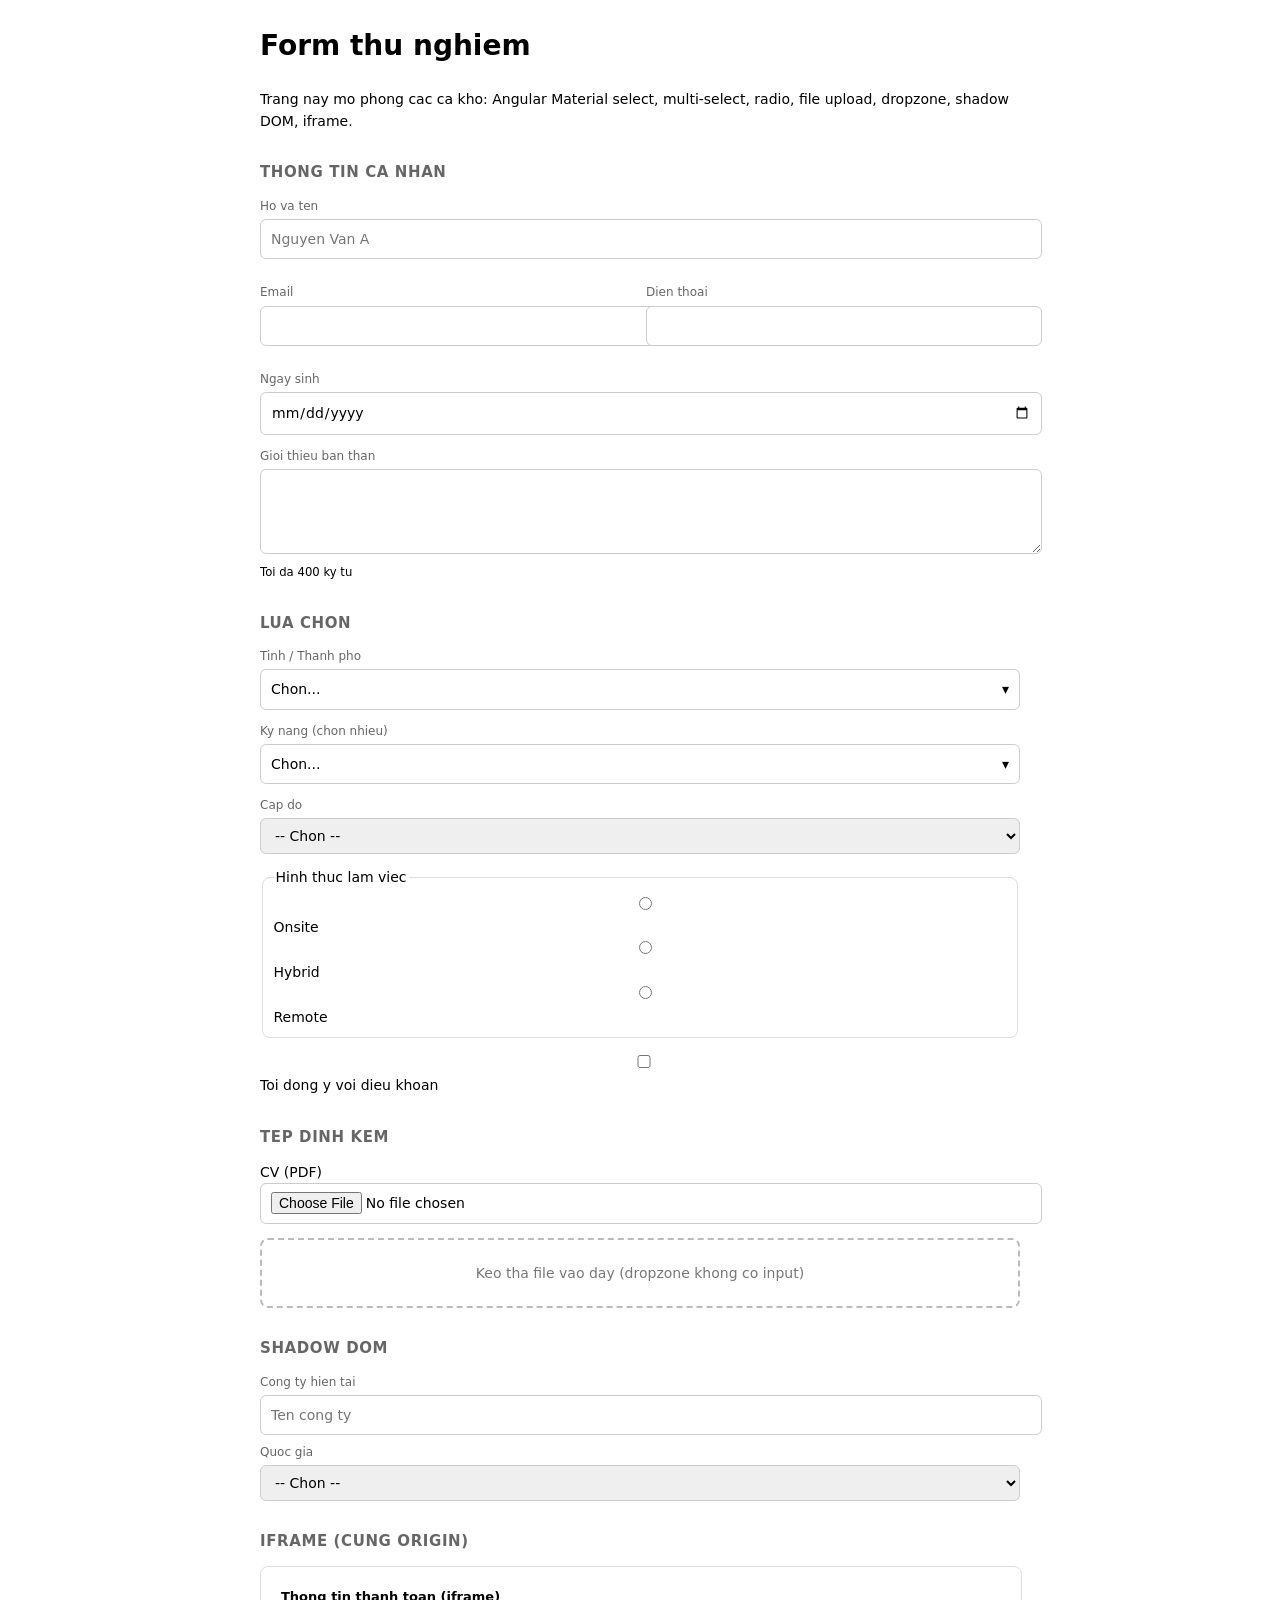
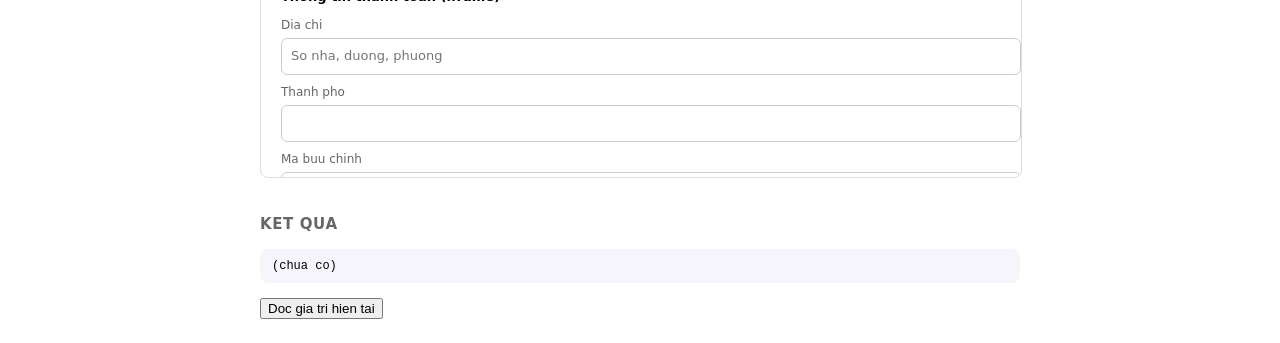
==== testpage/index.html @ e338934f "Initial commit: Autofill Studio (MV3 extension) Chrome MV3 extension tu dien form bang AI: - Locator" ====
<!doctype html>
<html lang="vi">
  <head>
    <meta charset="utf-8" />
    <title>Test form — Angular Material / Shadow DOM / iframe</title>
    <style>
      body { font: 14px/1.6 system-ui, sans-serif; max-width: 760px; margin: 24px auto; padding: 0 16px; }
      h2 { margin-top: 28px; font-size: 15px; text-transform: uppercase; letter-spacing: .04em; color: #666; }
      mat-form-field { display: block; margin: 12px 0; }
      mat-label { display: block; font-size: 12px; color: #666; margin-bottom: 3px; }
      input, textarea, select { width: 100%; padding: 8px 10px; border: 1px solid #ccc; border-radius: 6px; font: inherit; }
      .mat-mdc-select-trigger {
        border: 1px solid #ccc; border-radius: 6px; padding: 8px 10px; cursor: pointer;
        display: flex; justify-content: space-between; background: #fff;
      }
      .cdk-overlay-container { position: fixed; inset: 0; pointer-events: none; z-index: 1000; }
      .cdk-overlay-pane {
        position: absolute; background: #fff; border: 1px solid #ccc; border-radius: 6px;
        box-shadow: 0 6px 20px rgba(0,0,0,.18); pointer-events: auto; max-height: 240px; overflow: auto; min-width: 220px;
      }
      mat-option { display: block; padding: 8px 12px; cursor: pointer; }
      mat-option:hover { background: #f0eeff; }
      mat-option[aria-selected="true"]::before { content: "✓ "; color: #7c5cff; }
      .dropzone { border: 2px dashed #bbb; border-radius: 8px; padding: 22px; text-align: center; color: #777; }
      .row { display: grid; grid-template-columns: 1fr 1fr; gap: 12px; }
      .out { background: #f6f5fb; border-radius: 8px; padding: 10px 12px; font: 12px ui-monospace, monospace; white-space: pre-wrap; }
      iframe { width: 100%; height: 210px; border: 1px solid #ddd; border-radius: 8px; }
      fieldset { border: 1px solid #ddd; border-radius: 8px; }
    </style>
  </head>
  <body>
    <h1>Form thu nghiem</h1>
    <p>Trang nay mo phong cac ca kho: Angular Material select, multi-select, radio, file upload, dropzone, shadow DOM, iframe.</p>

    <h2>Thong tin ca nhan</h2>
    <form id="f1">
      <mat-form-field class="mat-mdc-form-field">
        <mat-label>Ho va ten</mat-label>
        <input formcontrolname="fullName" id="fullName" placeholder="Nguyen Van A" required />
      </mat-form-field>

      <div class="row">
        <mat-form-field class="mat-mdc-form-field">
          <mat-label>Email</mat-label>
          <input type="email" formcontrolname="email" id="email" required />
        </mat-form-field>
        <mat-form-field class="mat-mdc-form-field">
          <mat-label>Dien thoai</mat-label>
          <input type="tel" formcontrolname="phone" id="phone" />
        </mat-form-field>
      </div>

      <mat-form-field class="mat-mdc-form-field">
        <mat-label>Ngay sinh</mat-label>
        <input type="date" formcontrolname="dob" id="dob" />
      </mat-form-field>

      <mat-form-field class="mat-mdc-form-field">
        <mat-label>Gioi thieu ban than</mat-label>
        <textarea rows="3" formcontrolname="bio" id="bio" maxlength="400"></textarea>
        <small class="hint">Toi da 400 ky tu</small>
      </mat-form-field>
    </form>

    <h2>Lua chon</h2>
    <mat-form-field class="mat-mdc-form-field">
      <mat-label>Tinh / Thanh pho</mat-label>
      <mat-select id="city" role="combobox" aria-haspopup="listbox" data-options="TP. Ho Chi Minh,Ha Noi,Da Nang,Can Tho,Hai Phong,Binh Duong">
        <div class="mat-mdc-select-trigger"><span class="val">Chon...</span><span>▾</span></div>
      </mat-select>
    </mat-form-field>

    <mat-form-field class="mat-mdc-form-field">
      <mat-label>Ky nang (chon nhieu)</mat-label>
      <mat-select id="skills" multiple role="combobox" aria-haspopup="listbox"
        data-options="Angular,React,Vue,Node.js,RxJS,NgRx,Nx,Module Federation,TypeScript,Playwright">
        <div class="mat-mdc-select-trigger"><span class="val">Chon...</span><span>▾</span></div>
      </mat-select>
    </mat-form-field>

    <mat-form-field class="mat-mdc-form-field">
      <mat-label>Cap do</mat-label>
      <select id="level">
        <option value="">-- Chon --</option>
        <option value="junior">Junior</option>
        <option value="mid">Middle</option>
        <option value="senior">Senior</option>
        <option value="lead">Tech Lead</option>
      </select>
    </mat-form-field>

    <fieldset>
      <legend>Hinh thuc lam viec</legend>
      <label><input type="radio" name="mode" value="onsite" /> Onsite</label>
      <label><input type="radio" name="mode" value="hybrid" /> Hybrid</label>
      <label><input type="radio" name="mode" value="remote" /> Remote</label>
    </fieldset>

    <p><label><input type="checkbox" id="agree" required /> Toi dong y voi dieu khoan</label></p>

    <h2>Tep dinh kem</h2>
    <label for="cv">CV (PDF)</label>
    <input type="file" id="cv" accept=".pdf,.doc,.docx" />
    <p></p>
    <div class="dropzone" id="dz">Keo tha file vao day (dropzone khong co input)</div>

    <h2>Shadow DOM</h2>
    <my-widget></my-widget>

    <h2>Iframe (cung origin)</h2>
    <iframe src="iframe.html" title="Form trong iframe"></iframe>

    <h2>Ket qua</h2>
    <div class="out" id="out">(chua co)</div>
    <p><button id="dump">Doc gia tri hien tai</button></p>

    <div class="cdk-overlay-container" id="overlay"></div>

    <script>
      /* --- Mo phong mat-select cua Angular Material --- */
      const overlay = document.getElementById('overlay');
      let openFor = null;

      function closePanel() {
        overlay.innerHTML = '';
        openFor = null;
      }

      document.querySelectorAll('mat-select').forEach((sel) => {
        sel.selectedValues = [];
        const trigger = sel.querySelector('.mat-mdc-select-trigger');
        trigger.addEventListener('click', (e) => {
          e.stopPropagation();
          if (openFor === sel) return closePanel();
          closePanel();
          openFor = sel;
          const pane = document.createElement('div');
          pane.className = 'cdk-overlay-pane';
          const list = document.createElement('div');
          list.setAttribute('role', 'listbox');
          if (sel.hasAttribute('multiple')) list.setAttribute('aria-multiselectable', 'true');
          sel.dataset.options.split(',').forEach((label) => {
            const o = document.createElement('mat-option');
            o.setAttribute('role', 'option');
            o.textContent = label;
            o.setAttribute('aria-selected', sel.selectedValues.includes(label) ? 'true' : 'false');
            o.addEventListener('click', (ev) => {
              ev.stopPropagation();
              if (sel.hasAttribute('multiple')) {
                const i = sel.selectedValues.indexOf(label);
                if (i >= 0) sel.selectedValues.splice(i, 1);
                else sel.selectedValues.push(label);
                o.setAttribute('aria-selected', sel.selectedValues.includes(label) ? 'true' : 'false');
              } else {
                sel.selectedValues = [label];
                closePanel();
              }
              sel.querySelector('.val').textContent = sel.selectedValues.join(', ') || 'Chon...';
              sel.dispatchEvent(new Event('change', { bubbles: true }));
            });
            list.appendChild(o);
          });
          pane.appendChild(list);
          const r = trigger.getBoundingClientRect();
          pane.style.left = r.left + 'px';
          pane.style.top = r.bottom + 4 + 'px';
          pane.style.width = r.width + 'px';
          overlay.appendChild(pane);
        });
      });

      document.addEventListener('click', () => closePanel());
      document.addEventListener('keydown', (e) => e.key === 'Escape' && closePanel());

      /* --- Web component voi shadow DOM --- */
      class MyWidget extends HTMLElement {
        connectedCallback() {
          const r = this.attachShadow({ mode: 'open' });
          r.innerHTML = `
            <style>
              label{font-size:12px;color:#666;display:block;margin:8px 0 3px}
              input,select{width:100%;padding:8px 10px;border:1px solid #ccc;border-radius:6px;font:inherit}
            </style>
            <label for="company">Cong ty hien tai</label>
            <input id="company" name="company" placeholder="Ten cong ty" />
            <label for="country">Quoc gia</label>
            <select id="country" name="country">
              <option value="">-- Chon --</option>
              <option value="vn">Viet Nam</option>
              <option value="sg">Singapore</option>
              <option value="jp">Nhat Ban</option>
            </select>`;
        }
      }
      customElements.define('my-widget', MyWidget);

      /* --- Dropzone --- */
      const dz = document.getElementById('dz');
      dz.addEventListener('dragover', (e) => e.preventDefault());
      dz.addEventListener('drop', (e) => {
        e.preventDefault();
        const names = [...(e.dataTransfer?.files || [])].map((f) => f.name);
        dz.textContent = names.length ? 'Da nhan: ' + names.join(', ') : 'Khong co file';
      });

      /* --- Dump --- */
      document.getElementById('dump').addEventListener('click', () => {
        const w = document.querySelector('my-widget').shadowRoot;
        const data = {
          fullName: fullName.value,
          email: email.value,
          phone: phone.value,
          dob: dob.value,
          bio: bio.value,
          city: document.getElementById('city').selectedValues,
          skills: document.getElementById('skills').selectedValues,
          level: level.value,
          mode: document.querySelector('input[name=mode]:checked')?.value || null,
          agree: agree.checked,
          cv: [...(document.getElementById('cv').files || [])].map((f) => f.name),
          company: w.getElementById('company').value,
          country: w.getElementById('country').value,
        };
        document.getElementById('out').textContent = JSON.stringify(data, null, 2);
      });
    </script>
  </body>
</html>
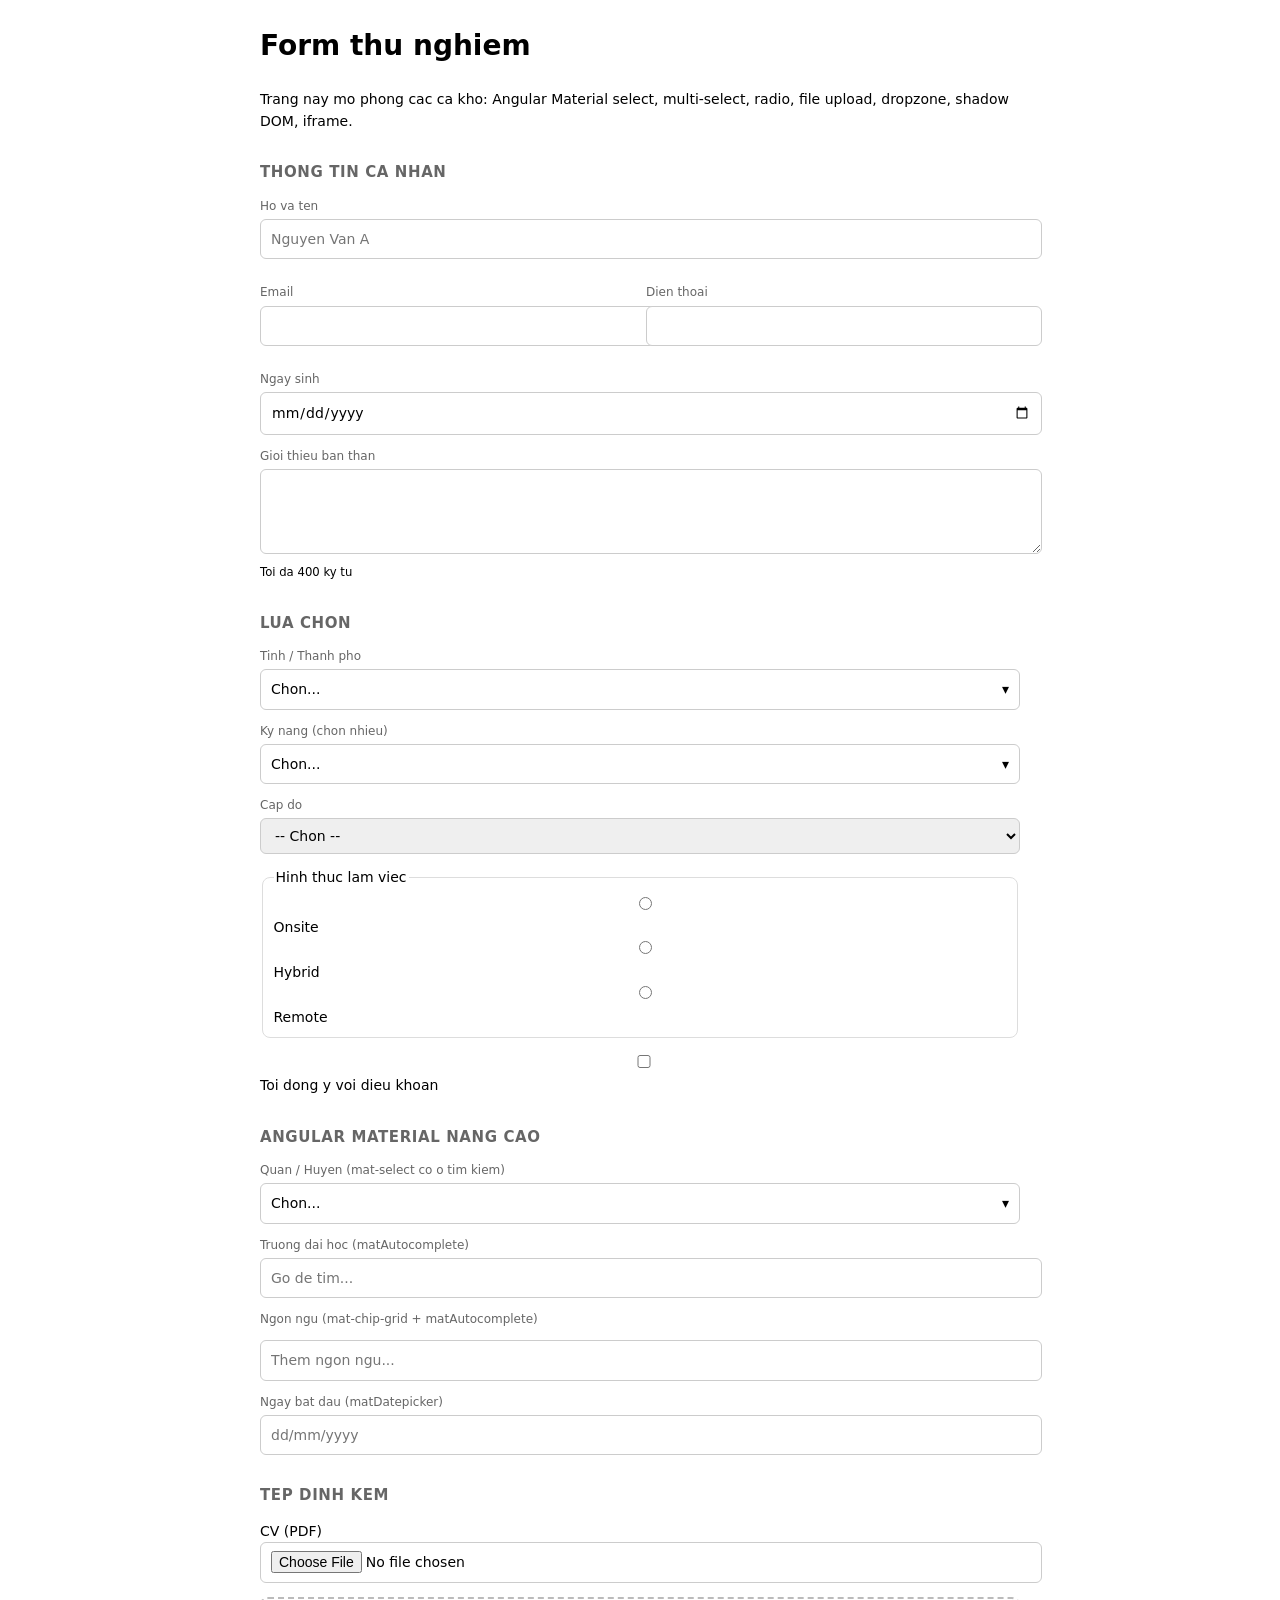
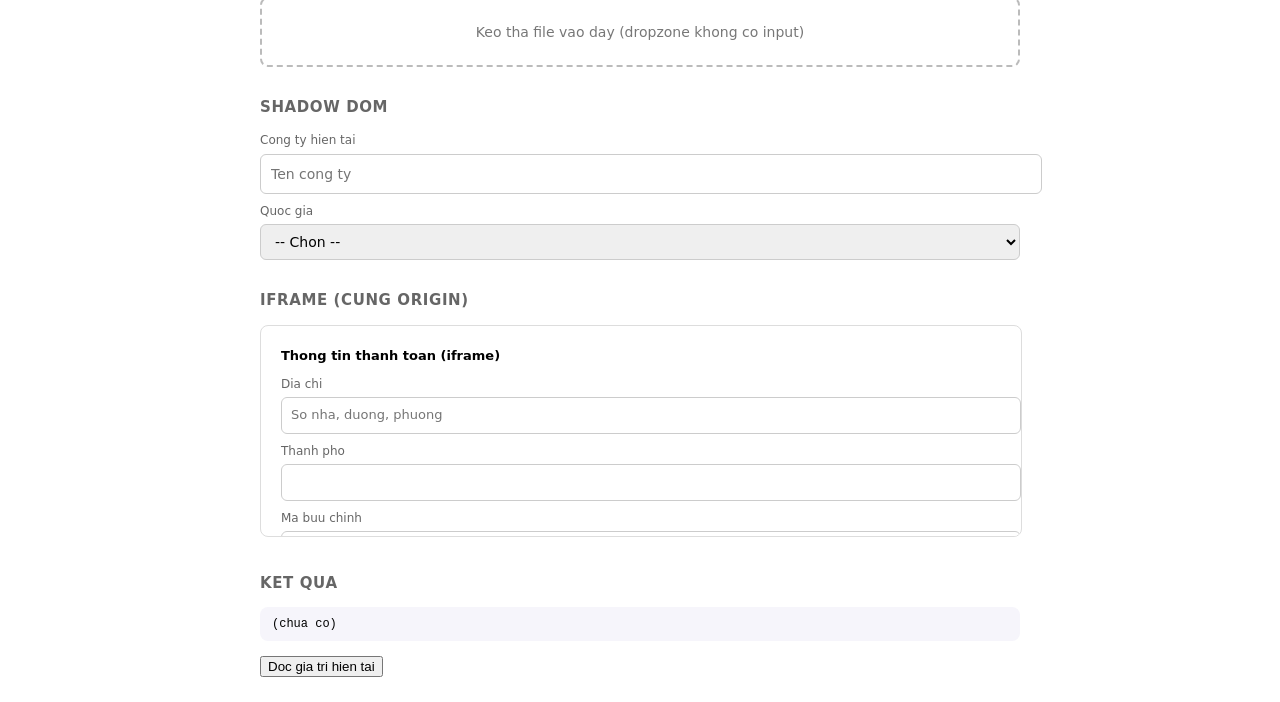
==== commit ed3a7470: "Angular Material: mat-select co o search, matAutocomplete (+chip), matDatepicker dd/mm/yyyy Scanner " ====
--- a/testpage/index.html
+++ b/testpage/index.html
@@ -4,6 +4,9 @@
     <meta charset="utf-8" />
     <title>Test form — Angular Material / Shadow DOM / iframe</title>
     <style>
+      .mat-mdc-chip-grid { display: flex; flex-wrap: wrap; gap: 4px; min-height: 8px; }
+      .mat-mdc-chip { background: #e8e6ff; border-radius: 999px; padding: 2px 10px; font-size: 12px; }
+      .contains-mat-select-search input { width: 100%; box-sizing: border-box; padding: 6px 8px; }
       body { font: 14px/1.6 system-ui, sans-serif; max-width: 760px; margin: 24px auto; padding: 0 16px; }
       h2 { margin-top: 28px; font-size: 15px; text-transform: uppercase; letter-spacing: .04em; color: #666; }
       mat-form-field { display: block; margin: 12px 0; }
@@ -98,6 +101,36 @@
 
     <p><label><input type="checkbox" id="agree" required /> Toi dong y voi dieu khoan</label></p>
 
+    <h2>Angular Material nang cao</h2>
+    <mat-form-field class="mat-mdc-form-field">
+      <mat-label>Quan / Huyen (mat-select co o tim kiem)</mat-label>
+      <mat-select id="district" role="combobox" aria-haspopup="listbox" data-search="1"
+        data-options="Quan 1,Quan 3,Quan 5,Quan 7,Quan 10,Binh Thanh,Phu Nhuan,Tan Binh,Go Vap,Thu Duc">
+        <div class="mat-mdc-select-trigger"><span class="val">Chon...</span><span>▾</span></div>
+      </mat-select>
+    </mat-form-field>
+
+    <mat-form-field class="mat-mdc-form-field">
+      <mat-label>Truong dai hoc (matAutocomplete)</mat-label>
+      <input id="school" role="combobox" aria-autocomplete="list" aria-haspopup="listbox" aria-expanded="false"
+        class="mat-mdc-input-element mat-mdc-autocomplete-trigger" placeholder="Go de tim..." autocomplete="off"
+        data-options="Bach Khoa TP.HCM,Khoa hoc Tu nhien,Cong nghe Thong tin,Kinh te TP.HCM,Su pham Ky thuat,Ton Duc Thang,FPT University,RMIT Vietnam" />
+    </mat-form-field>
+
+    <mat-form-field class="mat-mdc-form-field">
+      <mat-label>Ngon ngu (mat-chip-grid + matAutocomplete)</mat-label>
+      <mat-chip-grid id="langs" class="mat-mdc-chip-grid" role="grid" aria-label="Ngon ngu"></mat-chip-grid>
+      <input id="lang-input" role="combobox" aria-autocomplete="list" aria-expanded="false"
+        class="mat-mdc-chip-input mat-mdc-input-element mat-mdc-autocomplete-trigger" placeholder="Them ngon ngu..." autocomplete="off"
+        data-options="Tieng Viet,English,Nhat,Han,Phap,Duc,Trung" data-chips="langs" />
+    </mat-form-field>
+
+    <mat-form-field class="mat-mdc-form-field">
+      <mat-label>Ngay bat dau (matDatepicker)</mat-label>
+      <input id="start" class="mat-mdc-input-element mat-datepicker-input" placeholder="dd/mm/yyyy" aria-haspopup="dialog" autocomplete="off" />
+      <span class="hint" id="start-parsed"></span>
+    </mat-form-field>
+
     <h2>Tep dinh kem</h2>
     <label for="cv">CV (PDF)</label>
     <input type="file" id="cv" accept=".pdf,.doc,.docx" />
@@ -125,6 +158,8 @@
         overlay.innerHTML = '';
         openFor = null;
       }
+
+      const slugify = (t) => t.normalize('NFD').replace(/[\u0300-\u036f]/g, '').toLowerCase();
 
       document.querySelectorAll('mat-select').forEach((sel) => {
         sel.selectedValues = [];
@@ -139,7 +174,37 @@
           const list = document.createElement('div');
           list.setAttribute('role', 'listbox');
           if (sel.hasAttribute('multiple')) list.setAttribute('aria-multiselectable', 'true');
-          sel.dataset.options.split(',').forEach((label) => {
+          let filter = '';
+          if (sel.dataset.search) {
+            // ngx-mat-select-search: o tim kiem nam trong mot mat-option
+            const so = document.createElement('mat-option');
+            so.className = 'contains-mat-select-search';
+            so.setAttribute('role', 'option');
+            so.setAttribute('aria-disabled', 'true');
+            const si = document.createElement('input');
+            si.className = 'mat-select-search-input';
+            si.placeholder = 'Tim kiem...';
+            si.addEventListener('click', (ev) => ev.stopPropagation());
+            si.addEventListener('input', () => {
+              filter = slugify(si.value);
+              render();
+            });
+            so.appendChild(si);
+            list.appendChild(so);
+          }
+          const render = () => {
+            list.querySelectorAll('mat-option:not(.contains-mat-select-search)').forEach((n) => n.remove());
+            const labels = sel.dataset.options.split(',').filter((l) => !filter || slugify(l).includes(filter));
+            if (!labels.length) {
+              const none = document.createElement('mat-option');
+              none.className = 'mat-select-search-no-entries-found';
+              none.setAttribute('role', 'option');
+              none.setAttribute('aria-disabled', 'true');
+              none.textContent = 'Khong tim thay';
+              list.appendChild(none);
+              return;
+            }
+            labels.forEach((label) => {
             const o = document.createElement('mat-option');
             o.setAttribute('role', 'option');
             o.textContent = label;
@@ -159,7 +224,9 @@
               sel.dispatchEvent(new Event('change', { bubbles: true }));
             });
             list.appendChild(o);
-          });
+            });
+          };
+          render();
           pane.appendChild(list);
           const r = trigger.getBoundingClientRect();
           pane.style.left = r.left + 'px';
@@ -171,6 +238,67 @@
 
       document.addEventListener('click', () => closePanel());
       document.addEventListener('keydown', (e) => e.key === 'Escape' && closePanel());
+
+      /* --- Mo phong matAutocomplete (don va chip) --- */
+      document.querySelectorAll('input[role="combobox"][data-options]').forEach((inp) => {
+        const chips = inp.dataset.chips ? document.getElementById(inp.dataset.chips) : null;
+        inp.selected = [];
+        const open = () => {
+          closePanel();
+          openFor = inp;
+          const q = slugify(inp.value);
+          const labels = inp.dataset.options.split(',').filter((l) => !q || slugify(l).includes(q));
+          if (!labels.length) return;
+          const pane = document.createElement('div');
+          pane.className = 'cdk-overlay-pane';
+          const list = document.createElement('div');
+          list.className = 'mat-mdc-autocomplete-panel';
+          list.setAttribute('role', 'listbox');
+          labels.forEach((label) => {
+            const o = document.createElement('mat-option');
+            o.setAttribute('role', 'option');
+            o.textContent = label;
+            o.addEventListener('click', (ev) => {
+              ev.stopPropagation();
+              if (chips) {
+                if (!inp.selected.includes(label)) {
+                  inp.selected.push(label);
+                  const c = document.createElement('mat-chip-row');
+                  c.className = 'mat-mdc-chip';
+                  c.textContent = label;
+                  chips.appendChild(c);
+                }
+                inp.value = '';
+              } else {
+                inp.value = label;
+                inp.selected = [label];
+              }
+              inp.dispatchEvent(new Event('input', { bubbles: true }));
+              inp.dispatchEvent(new Event('change', { bubbles: true }));
+              closePanel();
+            });
+            list.appendChild(o);
+          });
+          pane.appendChild(list);
+          const r = inp.getBoundingClientRect();
+          pane.style.left = r.left + 'px';
+          pane.style.top = r.bottom + 4 + 'px';
+          pane.style.width = r.width + 'px';
+          overlay.appendChild(pane);
+          inp.setAttribute('aria-expanded', 'true');
+        };
+        // panel chi hien khi da go it nhat 1 ky tu (giong autocomplete that)
+        inp.addEventListener('input', () => (inp.value ? open() : closePanel()));
+        inp.addEventListener('click', (e) => e.stopPropagation());
+      });
+
+      /* --- Mo phong matDatepicker: parse dd/mm/yyyy --- */
+      const start = document.getElementById('start');
+      start.addEventListener('change', () => {
+        const m = start.value.match(/^(\d{2})\/(\d{2})\/(\d{4})$/);
+        start.dataset.iso = m ? `${m[3]}-${m[2]}-${m[1]}` : '';
+        document.getElementById('start-parsed').textContent = m ? `parsed: ${start.dataset.iso}` : 'khong hop le (can dd/mm/yyyy)';
+      });
 
       /* --- Web component voi shadow DOM --- */
       class MyWidget extends HTMLElement {
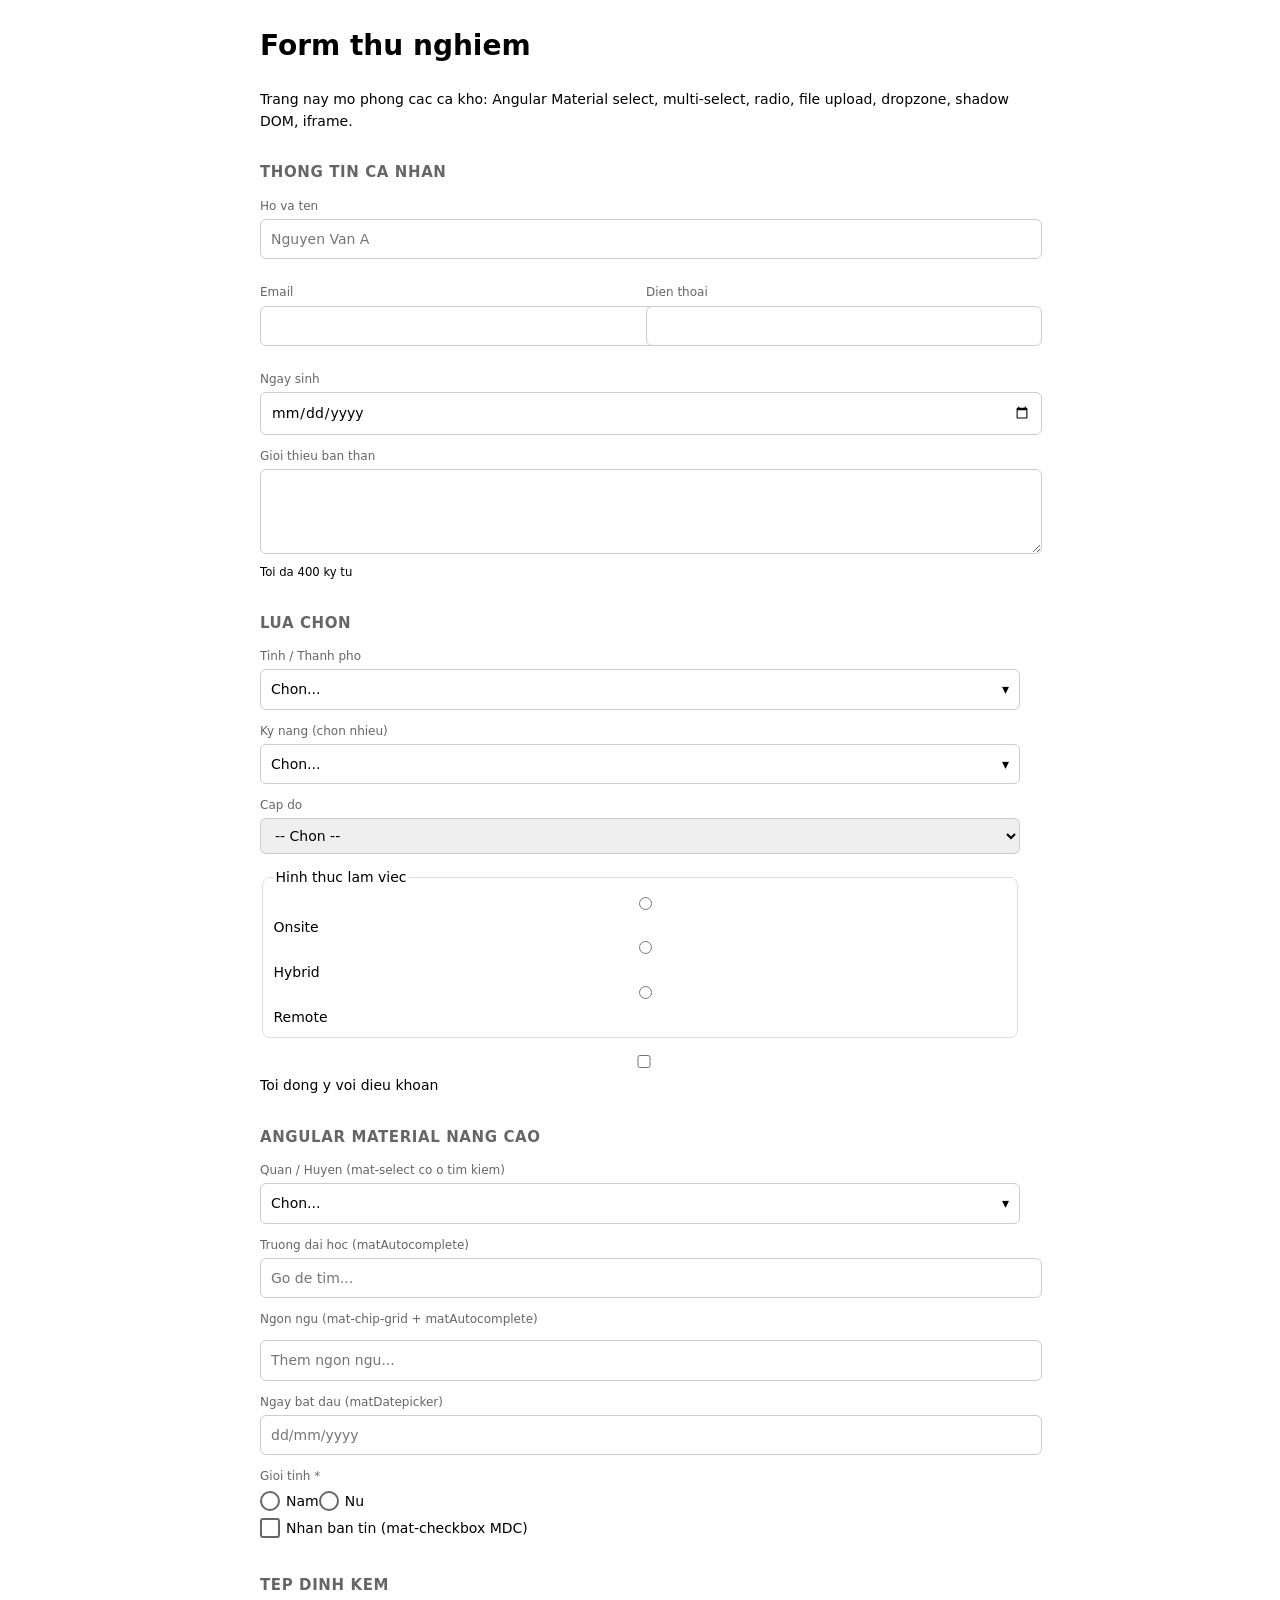
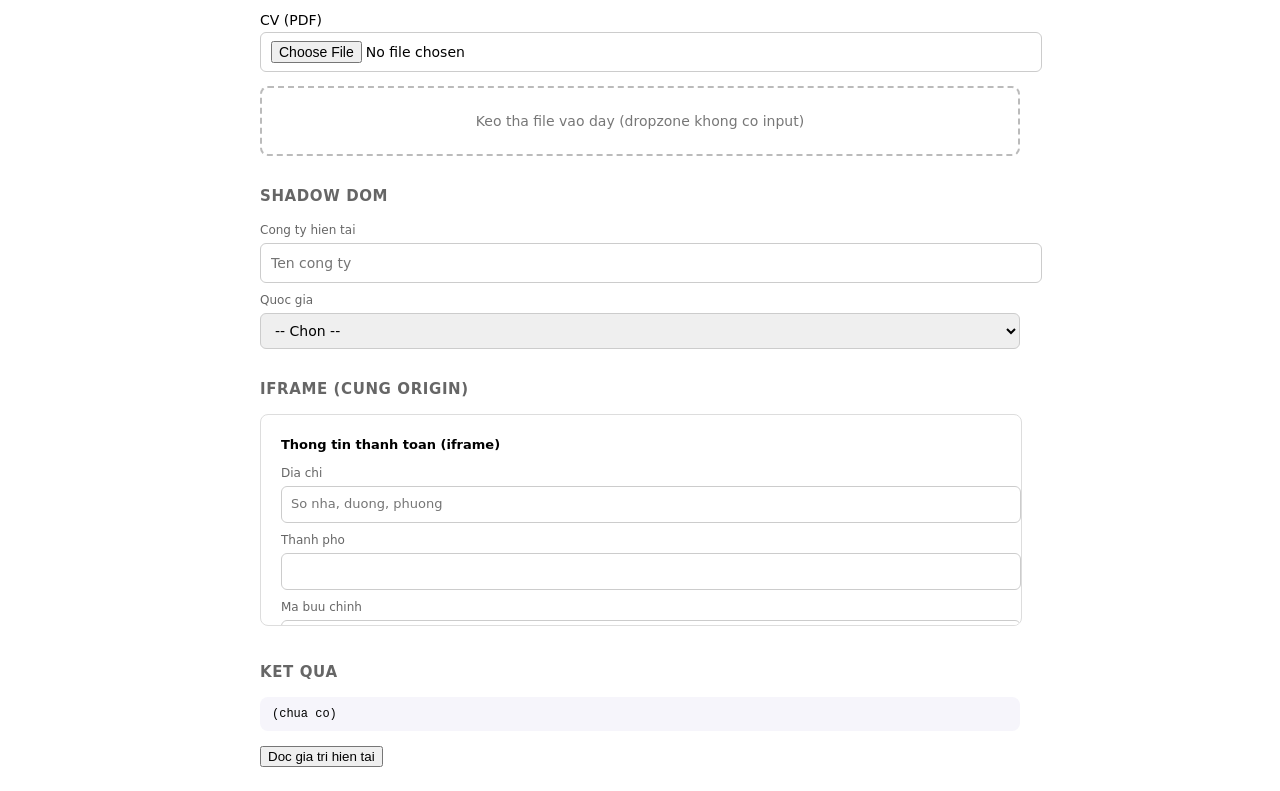
==== commit 48b8e1e9: "Material MDC: mat-radio-group / mat-checkbox voi input an opacity:0 - isVisible: host inline/display" ====
--- a/testpage/index.html
+++ b/testpage/index.html
@@ -4,6 +4,19 @@
     <meta charset="utf-8" />
     <title>Test form — Angular Material / Shadow DOM / iframe</title>
     <style>
+      /* Mo phong CSS cua Material MDC: input that bi an, ve tay bang div */
+      mat-checkbox, mat-radio-button { display: inline-block; }
+      .mdc-form-field { display: inline-flex; align-items: center; gap: 6px; }
+      .mdc-radio, .mdc-checkbox { position: relative; display: inline-block; width: 20px; height: 20px; }
+      .mdc-radio__native-control, .mdc-checkbox__native-control {
+        position: absolute; margin: 0; padding: 0; opacity: 0; cursor: inherit; z-index: 1;
+        width: 100%; height: 100%; top: 0; left: 0;
+      }
+      .mdc-radio__background { position: absolute; inset: 0; border: 2px solid #666; border-radius: 50%; }
+      .mdc-radio__native-control:checked + .mdc-radio__background { border-color: #6750a4; }
+      .mdc-radio__native-control:checked + .mdc-radio__background .mdc-radio__inner-circle { position: absolute; inset: 4px; background: #6750a4; border-radius: 50%; }
+      .mdc-checkbox__background { position: absolute; inset: 0; border: 2px solid #666; border-radius: 3px; }
+      .mdc-checkbox__native-control:checked + .mdc-checkbox__background { background: #6750a4; }
       .mat-mdc-chip-grid { display: flex; flex-wrap: wrap; gap: 4px; min-height: 8px; }
       .mat-mdc-chip { background: #e8e6ff; border-radius: 999px; padding: 2px 10px; font-size: 12px; }
       .contains-mat-select-search input { width: 100%; box-sizing: border-box; padding: 6px 8px; }
@@ -130,6 +143,10 @@
       <input id="start" class="mat-mdc-input-element mat-datepicker-input" placeholder="dd/mm/yyyy" aria-haspopup="dialog" autocomplete="off" />
       <span class="hint" id="start-parsed"></span>
     </mat-form-field>
+
+    <div class="col-lg-6 col-md-12 pb-3 align-items-center ng-star-inserted"><mat-radio-group role="radiogroup" class="mat-mdc-radio-group" id="gender"><mat-label class="mx-1">Gioi tinh <span class="text-danger ng-star-inserted">*</span><!----></mat-label><mat-radio-button color="primary" class="mat-mdc-radio-button mx-1 mat-primary" id="mat-radio-0"><div mat-internal-form-field="" class="mdc-form-field mat-internal-form-field"><div class="mdc-radio"><div aria-hidden="true" class="mat-mdc-radio-touch-target"></div><input type="radio" aria-invalid="false" class="mdc-radio__native-control" id="mat-radio-0-input" required="" name="ng.form0.gender" value="MALE" tabindex="0"><div aria-hidden="true" class="mdc-radio__background"><div class="mdc-radio__outer-circle"></div><div class="mdc-radio__inner-circle"></div></div><div mat-ripple="" aria-hidden="true" class="mat-ripple mat-radio-ripple mat-focus-indicator"><div class="mat-ripple-element mat-radio-persistent-ripple"></div></div></div><label class="mdc-label" for="mat-radio-0-input">Nam</label></div></mat-radio-button><mat-radio-button color="primary" class="mat-mdc-radio-button mx-1 mat-primary" id="mat-radio-1"><div mat-internal-form-field="" class="mdc-form-field mat-internal-form-field"><div class="mdc-radio"><div aria-hidden="true" class="mat-mdc-radio-touch-target"></div><input type="radio" aria-invalid="false" class="mdc-radio__native-control" id="mat-radio-1-input" required="" name="ng.form0.gender" value="FEMALE" tabindex="0"><div aria-hidden="true" class="mdc-radio__background"><div class="mdc-radio__outer-circle"></div><div class="mdc-radio__inner-circle"></div></div><div mat-ripple="" aria-hidden="true" class="mat-ripple mat-radio-ripple mat-focus-indicator"><div class="mat-ripple-element mat-radio-persistent-ripple"></div></div></div><label class="mdc-label" for="mat-radio-1-input">Nu</label></div></mat-radio-button></mat-radio-group><!----></div>
+
+    <div class="pb-3"><mat-checkbox class="mat-mdc-checkbox" id="newsletter"><div class="mdc-form-field"><div class="mdc-checkbox"><input type="checkbox" class="mdc-checkbox__native-control" id="newsletter-input" /><div class="mdc-checkbox__background"></div></div><label class="mdc-label" for="newsletter-input">Nhan ban tin (mat-checkbox MDC)</label></div></mat-checkbox></div>
 
     <h2>Tep dinh kem</h2>
     <label for="cv">CV (PDF)</label>
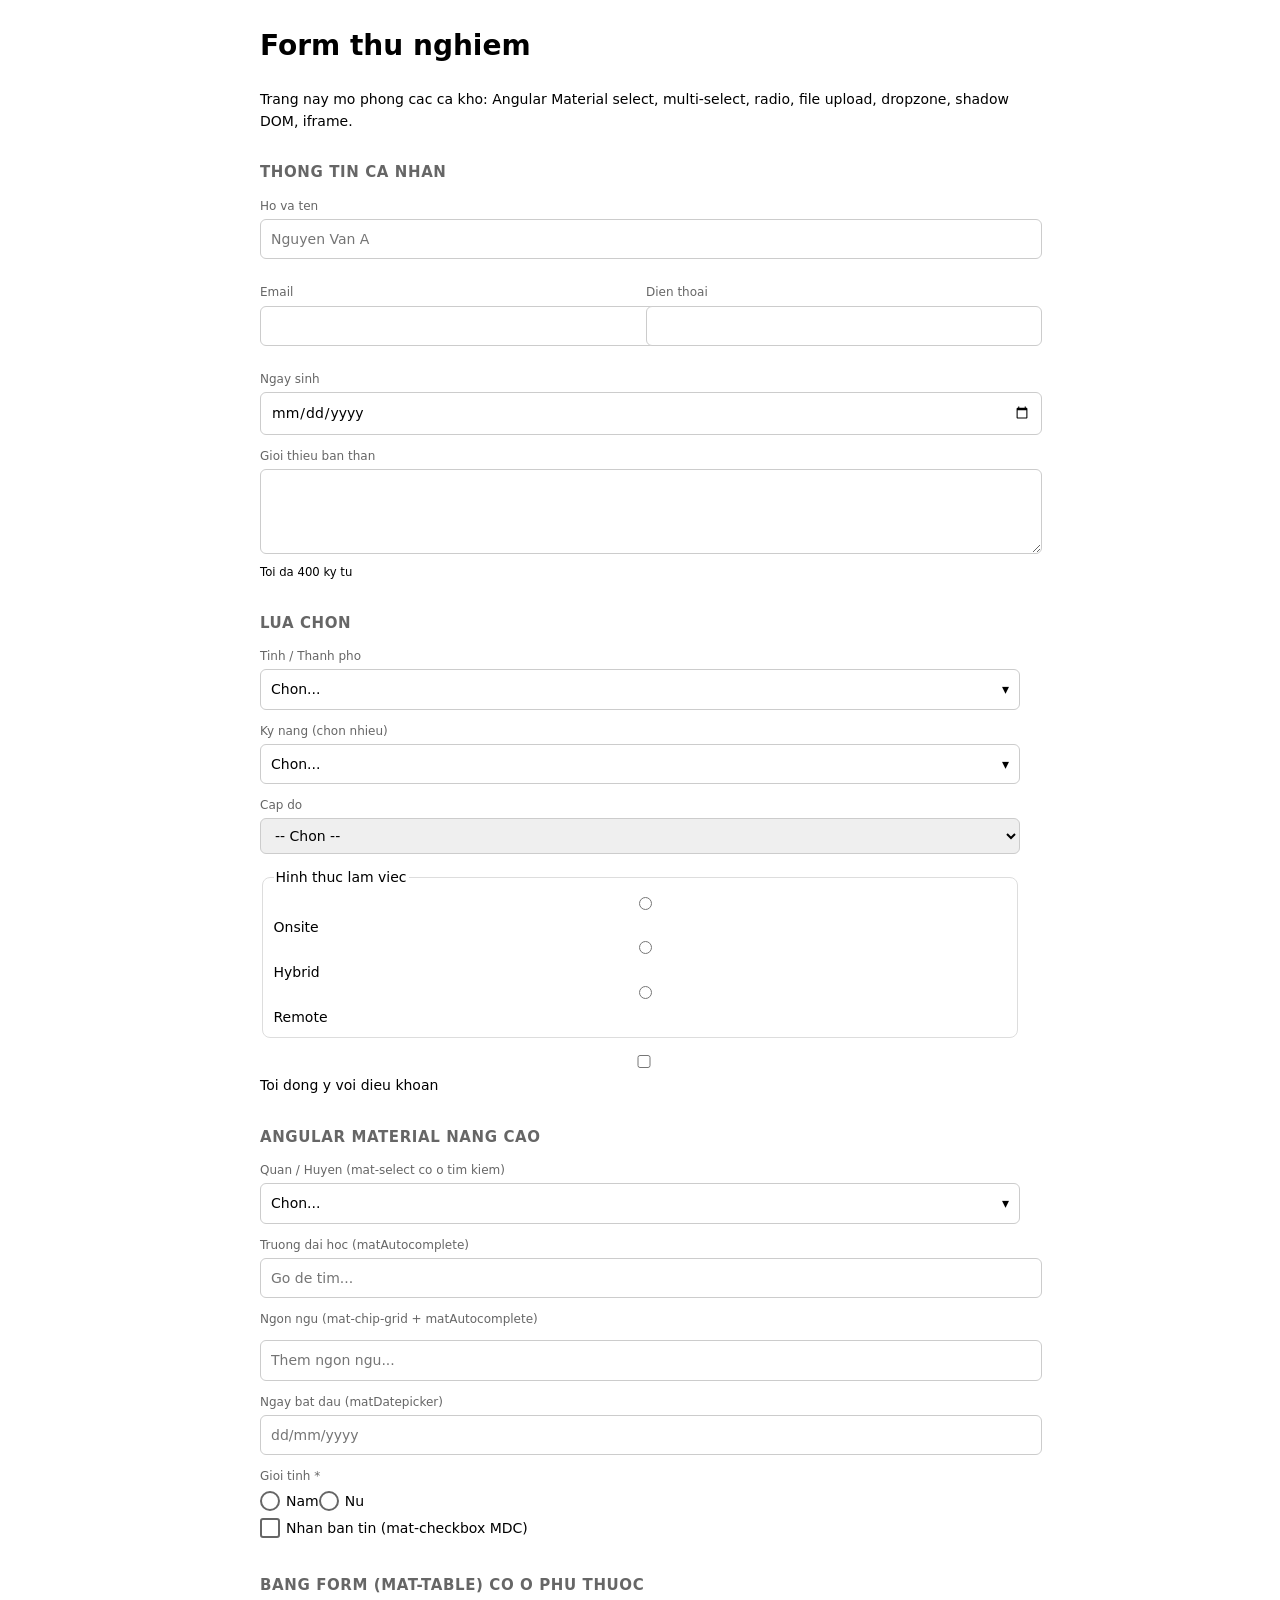
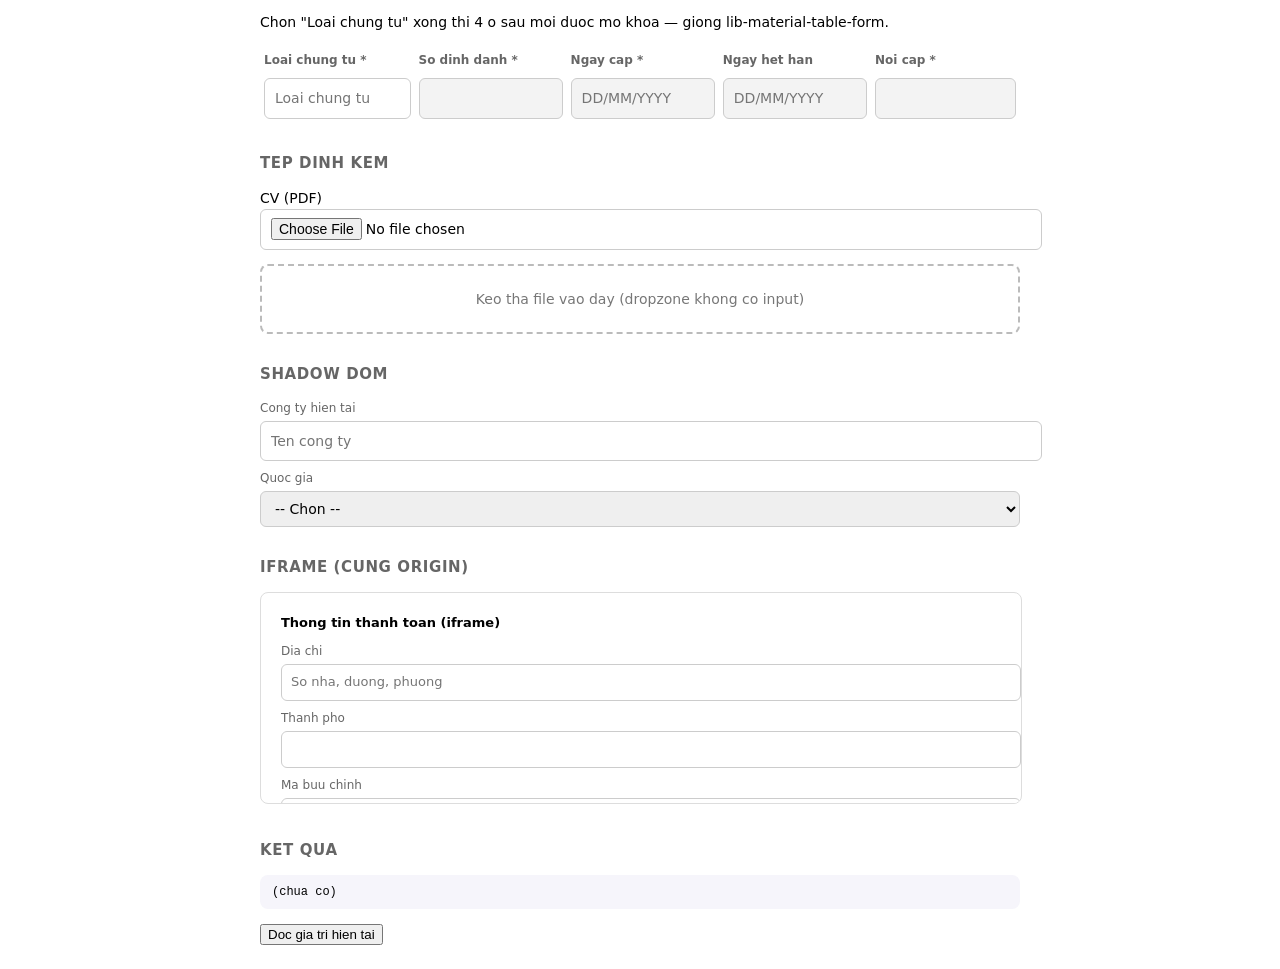
==== commit c164cd7b: "Form bang co o phu thuoc: nhan tu header cot, dien tiep o vua mo khoa; ngay theo min/max - labelText" ====
--- a/testpage/index.html
+++ b/testpage/index.html
@@ -18,6 +18,11 @@
       .mdc-checkbox__background { position: absolute; inset: 0; border: 2px solid #666; border-radius: 3px; }
       .mdc-checkbox__native-control:checked + .mdc-checkbox__background { background: #6750a4; }
       .mat-mdc-chip-grid { display: flex; flex-wrap: wrap; gap: 4px; min-height: 8px; }
+      #doc-table { width: 100%; border-collapse: collapse; }
+      #doc-table th { text-align: left; font-size: 12px; color: #666; padding: 4px; }
+      #doc-table td { padding: 4px; }
+      #doc-table input { width: 100%; box-sizing: border-box; }
+      #doc-table input:disabled { background: #f3f3f3; }
       .mat-mdc-chip { background: #e8e6ff; border-radius: 999px; padding: 2px 10px; font-size: 12px; }
       .contains-mat-select-search input { width: 100%; box-sizing: border-box; padding: 6px 8px; }
       body { font: 14px/1.6 system-ui, sans-serif; max-width: 760px; margin: 24px auto; padding: 0 16px; }
@@ -147,6 +152,32 @@
     <div class="col-lg-6 col-md-12 pb-3 align-items-center ng-star-inserted"><mat-radio-group role="radiogroup" class="mat-mdc-radio-group" id="gender"><mat-label class="mx-1">Gioi tinh <span class="text-danger ng-star-inserted">*</span><!----></mat-label><mat-radio-button color="primary" class="mat-mdc-radio-button mx-1 mat-primary" id="mat-radio-0"><div mat-internal-form-field="" class="mdc-form-field mat-internal-form-field"><div class="mdc-radio"><div aria-hidden="true" class="mat-mdc-radio-touch-target"></div><input type="radio" aria-invalid="false" class="mdc-radio__native-control" id="mat-radio-0-input" required="" name="ng.form0.gender" value="MALE" tabindex="0"><div aria-hidden="true" class="mdc-radio__background"><div class="mdc-radio__outer-circle"></div><div class="mdc-radio__inner-circle"></div></div><div mat-ripple="" aria-hidden="true" class="mat-ripple mat-radio-ripple mat-focus-indicator"><div class="mat-ripple-element mat-radio-persistent-ripple"></div></div></div><label class="mdc-label" for="mat-radio-0-input">Nam</label></div></mat-radio-button><mat-radio-button color="primary" class="mat-mdc-radio-button mx-1 mat-primary" id="mat-radio-1"><div mat-internal-form-field="" class="mdc-form-field mat-internal-form-field"><div class="mdc-radio"><div aria-hidden="true" class="mat-mdc-radio-touch-target"></div><input type="radio" aria-invalid="false" class="mdc-radio__native-control" id="mat-radio-1-input" required="" name="ng.form0.gender" value="FEMALE" tabindex="0"><div aria-hidden="true" class="mdc-radio__background"><div class="mdc-radio__outer-circle"></div><div class="mdc-radio__inner-circle"></div></div><div mat-ripple="" aria-hidden="true" class="mat-ripple mat-radio-ripple mat-focus-indicator"><div class="mat-ripple-element mat-radio-persistent-ripple"></div></div></div><label class="mdc-label" for="mat-radio-1-input">Nu</label></div></mat-radio-button></mat-radio-group><!----></div>
 
     <div class="pb-3"><mat-checkbox class="mat-mdc-checkbox" id="newsletter"><div class="mdc-form-field"><div class="mdc-checkbox"><input type="checkbox" class="mdc-checkbox__native-control" id="newsletter-input" /><div class="mdc-checkbox__background"></div></div><label class="mdc-label" for="newsletter-input">Nhan ban tin (mat-checkbox MDC)</label></div></mat-checkbox></div>
+
+    <h2>Bang form (mat-table) co o phu thuoc</h2>
+    <p class="hint">Chon "Loai chung tu" xong thi 4 o sau moi duoc mo khoa — giong lib-material-table-form.</p>
+    <table class="mat-mdc-table" role="table" id="doc-table">
+      <thead role="rowgroup">
+        <tr role="row" class="mat-mdc-header-row">
+          <th role="columnheader" class="mat-mdc-header-cell mat-column-docType">Loai chung tu <span class="required-asterisk">*</span></th>
+          <th role="columnheader" class="mat-mdc-header-cell mat-column-identifierCode">So dinh danh <span class="required-asterisk">*</span></th>
+          <th role="columnheader" class="mat-mdc-header-cell mat-column-issueDate">Ngay cap <span class="required-asterisk">*</span></th>
+          <th role="columnheader" class="mat-mdc-header-cell mat-column-expirationDate">Ngay het han</th>
+          <th role="columnheader" class="mat-mdc-header-cell mat-column-issuePlace">Noi cap <span class="required-asterisk">*</span></th>
+        </tr>
+      </thead>
+      <tbody role="rowgroup">
+        <tr role="row" class="mat-mdc-row">
+          <td role="cell" class="mat-mdc-cell mat-column-docType">
+            <input id="docType" type="text" role="combobox" aria-autocomplete="list" aria-haspopup="listbox" class="mat-mdc-autocomplete-trigger mat-mdc-input-element" placeholder="Loai chung tu" autocomplete="off"
+              data-options="Can cuoc cong dan,Chung minh nhan dan,Ho chieu,Chung minh sy quan quan doi" data-unlocks="doc-table" />
+          </td>
+          <td role="cell" class="mat-mdc-cell mat-column-identifierCode"><input class="mat-mdc-input-element" name="ng.form3.identifierCode" id="identifierCode" disabled required /></td>
+          <td role="cell" class="mat-mdc-cell mat-column-issueDate"><input class="mat-mdc-input-element mat-datepicker-input" placeholder="DD/MM/YYYY" id="issueDate" name="ng.form3.issueDate" disabled required aria-haspopup="dialog" max="2026-09-10" /></td>
+          <td role="cell" class="mat-mdc-cell mat-column-expirationDate"><input class="mat-mdc-input-element mat-datepicker-input" placeholder="DD/MM/YYYY" id="expirationDate" name="ng.form3.expirationDate" disabled aria-haspopup="dialog" /></td>
+          <td role="cell" class="mat-mdc-cell mat-column-issuePlace"><input class="mat-mdc-input-element" name="ng.form3.issuePlace" id="issuePlace" disabled required /></td>
+        </tr>
+      </tbody>
+    </table>
 
     <h2>Tep dinh kem</h2>
     <label for="cv">CV (PDF)</label>
@@ -306,6 +337,15 @@
         };
         // panel chi hien khi da go it nhat 1 ky tu (giong autocomplete that)
         inp.addEventListener('input', () => (inp.value ? open() : closePanel()));
+        // chon xong thi mo khoa cac o disabled cung bang (field phu thuoc)
+        if (inp.dataset.unlocks) {
+          inp.addEventListener('change', () => {
+            if (!inp.selected.length) return;
+            setTimeout(() => {
+              document.querySelectorAll(`#${inp.dataset.unlocks} input[disabled]`).forEach((n) => n.removeAttribute('disabled'));
+            }, 250);
+          });
+        }
         inp.addEventListener('click', (e) => e.stopPropagation());
       });
 
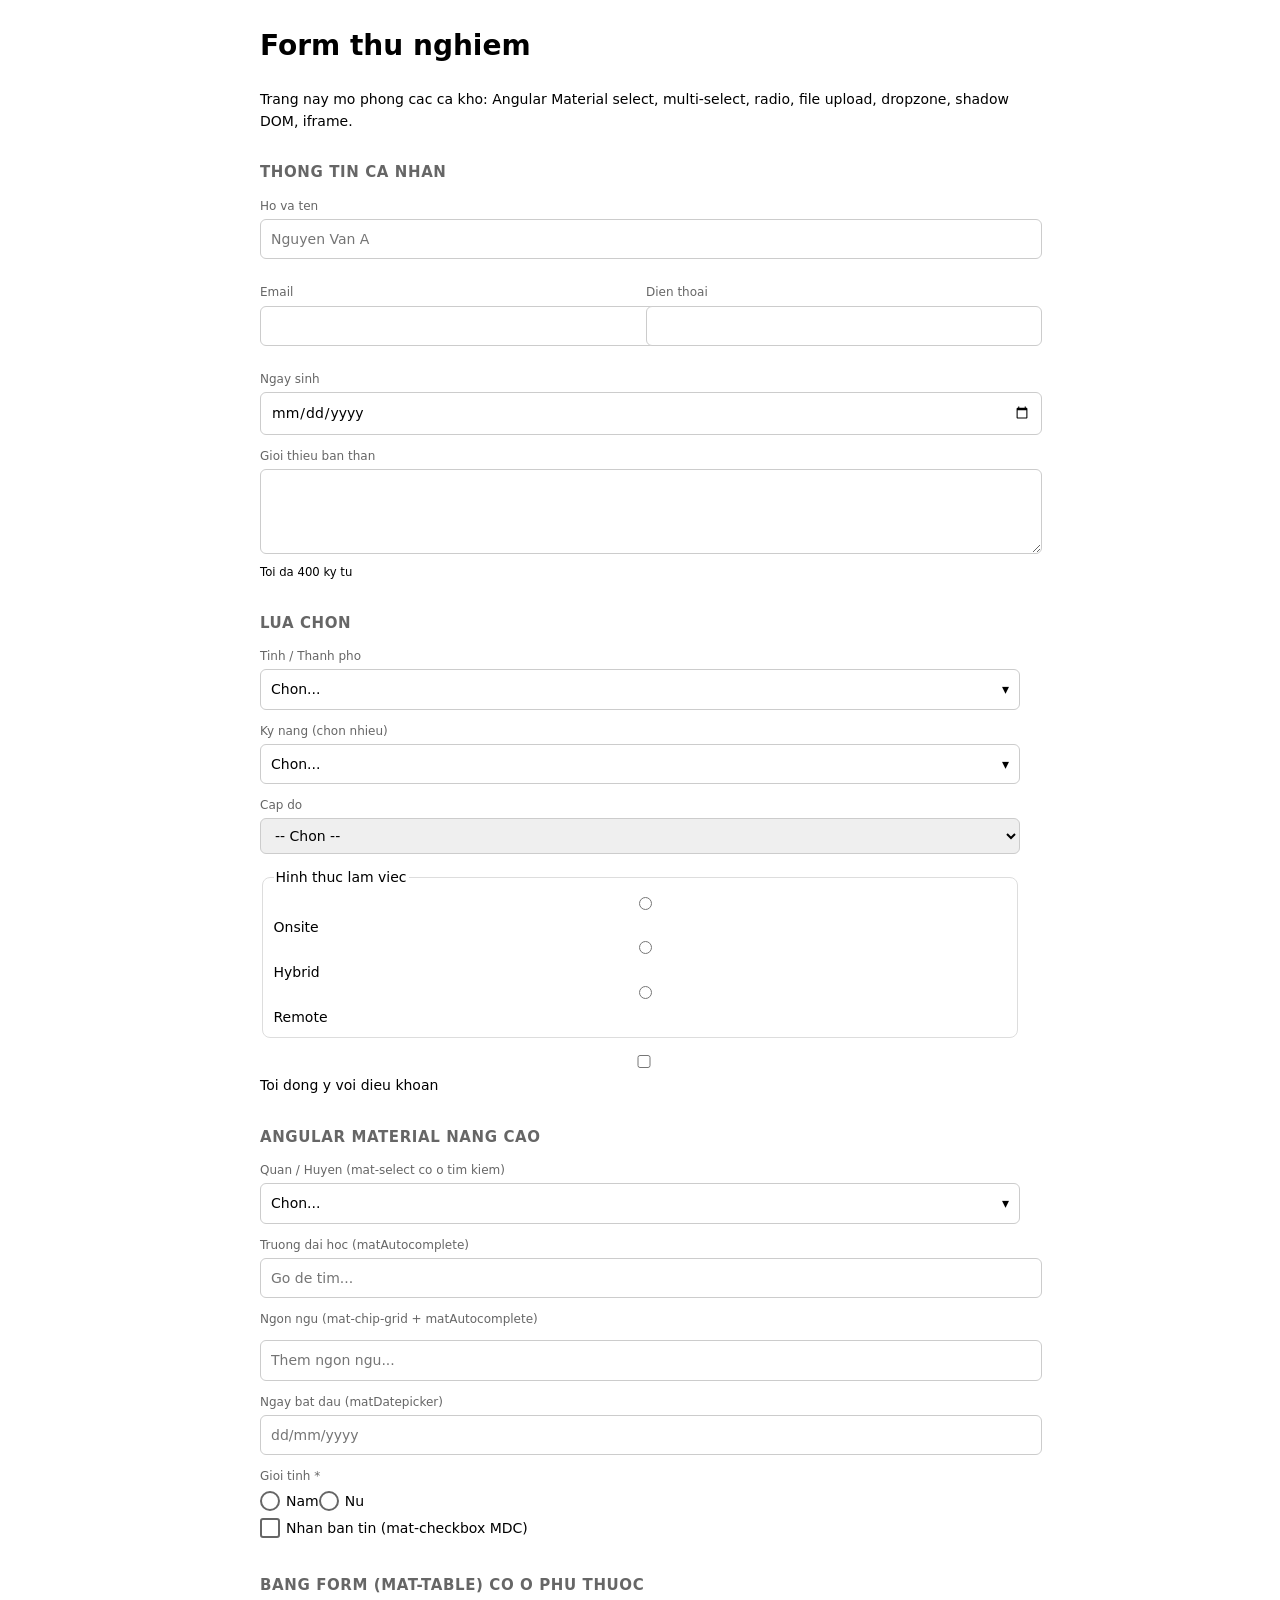
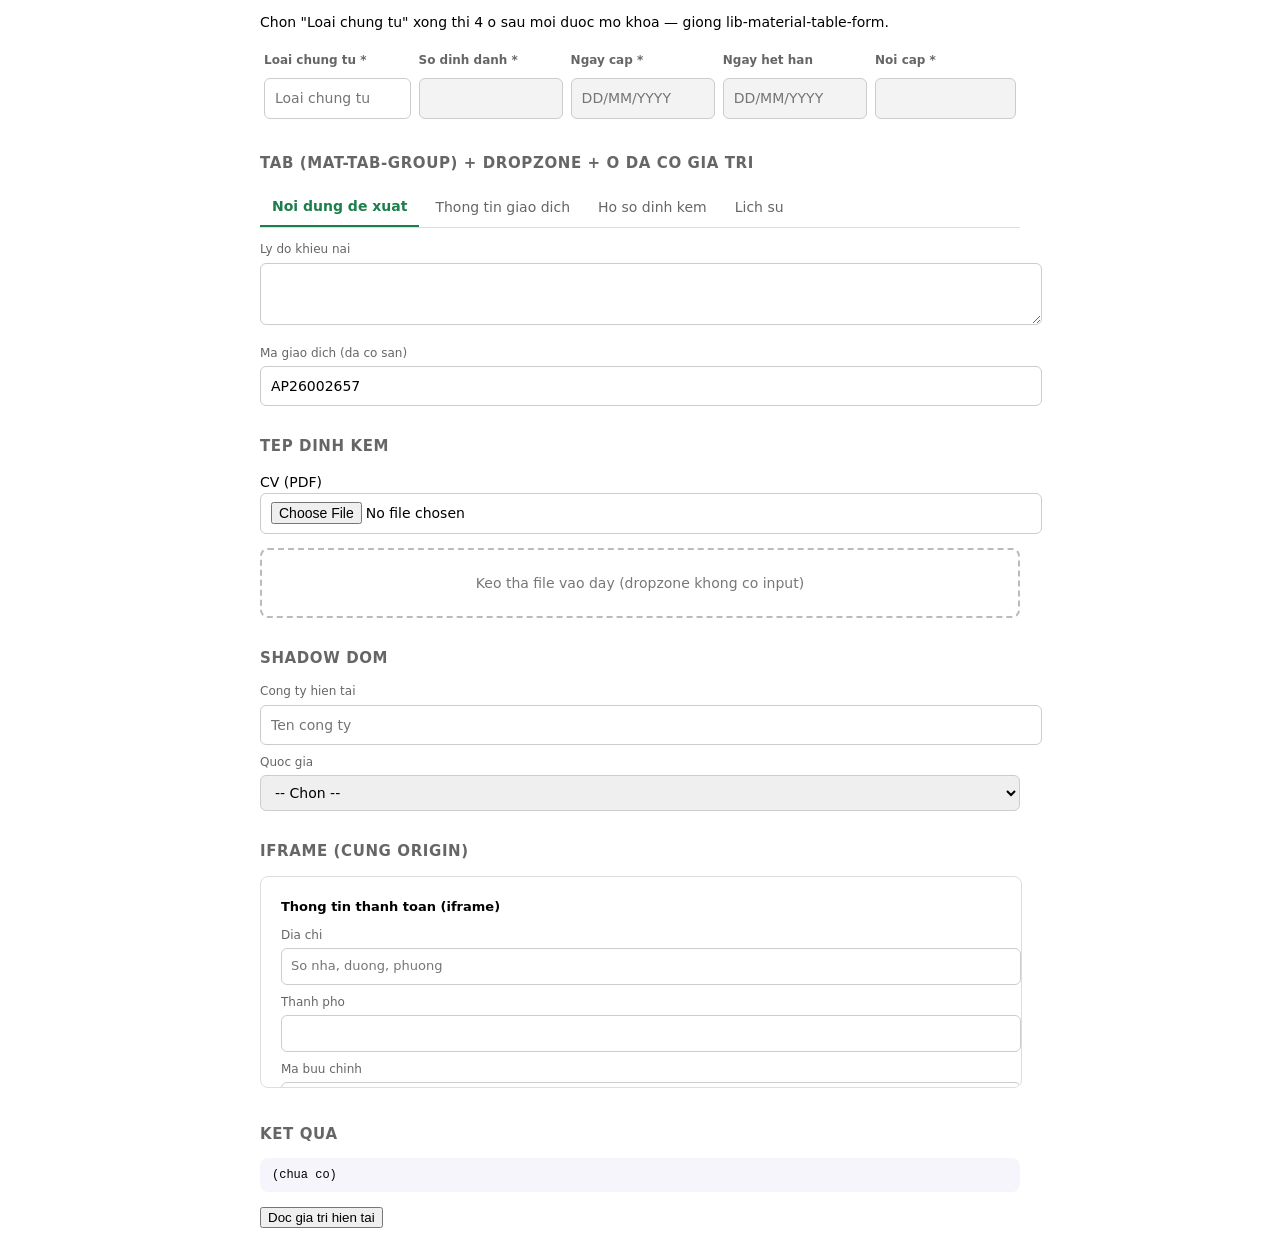
==== commit a3ee3ef0: "Bo qua o da co gia tri, dien moi tab, dropzone khong co input + ma tran loai ho so 1. skipFilled (ma" ====
--- a/testpage/index.html
+++ b/testpage/index.html
@@ -18,6 +18,13 @@
       .mdc-checkbox__background { position: absolute; inset: 0; border: 2px solid #666; border-radius: 3px; }
       .mdc-checkbox__native-control:checked + .mdc-checkbox__background { background: #6750a4; }
       .mat-mdc-chip-grid { display: flex; flex-wrap: wrap; gap: 4px; min-height: 8px; }
+      .mat-mdc-tab-labels { display: flex; gap: 4px; border-bottom: 1px solid #ddd; margin-bottom: 8px; }
+      .mat-mdc-tab { background: none; border: 0; padding: 8px 12px; cursor: pointer; font: inherit; color: #666; }
+      .mat-mdc-tab[aria-selected="true"] { color: #1a7f4b; border-bottom: 2px solid #1a7f4b; font-weight: 600; }
+      .pane.hide { display: none; }
+      .upload-area { border: 2px dashed #bbb; border-radius: 8px; padding: 24px; text-align: center; color: #1a7f4b; font-weight: 600; }
+      .upload-area.over { background: #eef7f1; }
+      .file-row { display: flex; gap: 12px; align-items: center; padding: 8px 0; }
       #doc-table { width: 100%; border-collapse: collapse; }
       #doc-table th { text-align: left; font-size: 12px; color: #666; padding: 4px; }
       #doc-table td { padding: 4px; }
@@ -178,6 +185,32 @@
         </tr>
       </tbody>
     </table>
+
+    <h2>Tab (mat-tab-group) + dropzone + o da co gia tri</h2>
+    <div class="mat-mdc-tab-group" id="tabs">
+      <div role="tablist" class="mat-mdc-tab-labels">
+        <button role="tab" class="mat-mdc-tab" aria-selected="true" data-pane="pane-1">Noi dung de xuat</button>
+        <button role="tab" class="mat-mdc-tab" aria-selected="false" data-pane="pane-2">Thong tin giao dich</button>
+        <button role="tab" class="mat-mdc-tab" aria-selected="false" data-pane="pane-3">Ho so dinh kem</button>
+        <button role="tab" class="mat-mdc-tab" aria-selected="false" data-pane="pane-4">Lich su</button>
+      </div>
+      <div class="pane" id="pane-1">
+        <mat-form-field class="mat-mdc-form-field"><mat-label>Ly do khieu nai</mat-label><textarea id="reason" rows="2"></textarea></mat-form-field>
+        <mat-form-field class="mat-mdc-form-field"><mat-label>Ma giao dich (da co san)</mat-label><input id="txn" value="AP26002657" /></mat-form-field>
+      </div>
+      <div class="pane hide" id="pane-2">
+        <mat-form-field class="mat-mdc-form-field"><mat-label>So tien</mat-label><input id="amount" type="number" min="1000000" max="900000000" /></mat-form-field>
+        <mat-form-field class="mat-mdc-form-field"><mat-label>Ky han (thang)</mat-label><input id="term" type="number" min="1" max="60" /></mat-form-field>
+      </div>
+      <div class="pane hide" id="pane-3">
+        <div class="section">
+          <h3>Ho so khieu nai</h3>
+          <div class="upload-area" id="dz2">☁ Keo tep cua Anh/Chi vao day</div>
+          <div id="dz2-files"></div>
+        </div>
+      </div>
+      <div class="pane hide" id="pane-4"><p>Khong co form o day.</p></div>
+    </div>
 
     <h2>Tep dinh kem</h2>
     <label for="cv">CV (PDF)</label>
@@ -349,6 +382,37 @@
         inp.addEventListener('click', (e) => e.stopPropagation());
       });
 
+      /* --- Tab: bam tab -> hien pane tuong ung --- */
+      document.querySelectorAll('#tabs [role="tab"]').forEach((tab) => {
+        tab.addEventListener('click', () => {
+          document.querySelectorAll('#tabs [role="tab"]').forEach((t) => t.setAttribute('aria-selected', String(t === tab)));
+          document.querySelectorAll('#tabs .pane').forEach((p) => p.classList.toggle('hide', p.id !== tab.dataset.pane));
+        });
+      });
+
+      /* --- Dropzone khong co input: sau khi tha file, hien radio "Loai ho so" (giong dialog upload) --- */
+      const dz2 = document.getElementById('dz2');
+      dz2.addEventListener('dragover', (e) => { e.preventDefault(); dz2.classList.add('over'); });
+      dz2.addEventListener('dragleave', () => dz2.classList.remove('over'));
+      dz2.addEventListener('drop', (e) => {
+        e.preventDefault();
+        dz2.classList.remove('over');
+        const files = [...(e.dataTransfer?.files || [])];
+        const box = document.getElementById('dz2-files');
+        files.forEach((f, i) => {
+          const row = document.createElement('div');
+          row.className = 'file-row';
+          const n = box.children.length + i;
+          row.innerHTML = `<b>${f.name}</b> <span>${(f.size / 1024).toFixed(1)} KB</span>
+            <fieldset><legend>Loai ho so</legend>
+              <label><input type="radio" name="doc-kind-${n}" value="claim" /> Chung tu khieu nai</label>
+              <label><input type="radio" name="doc-kind-${n}" value="other" /> Ho so khac</label>
+              <label><input type="radio" name="doc-kind-${n}" value="id" /> Giay to tuy than</label>
+            </fieldset>`;
+          box.appendChild(row);
+        });
+      });
+
       /* --- Mo phong matDatepicker: parse dd/mm/yyyy --- */
       const start = document.getElementById('start');
       start.addEventListener('change', () => {
